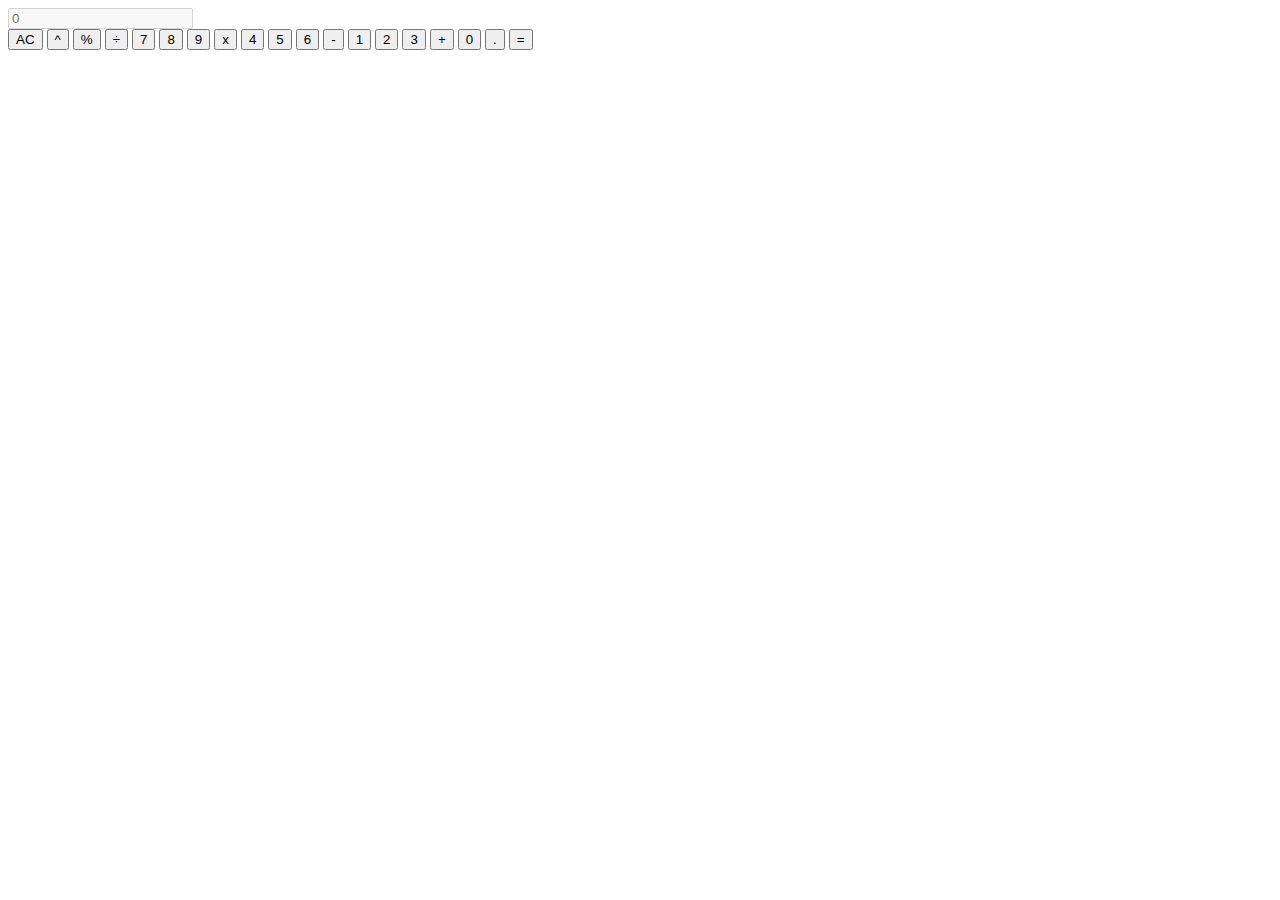
==== index.html @ 2393bf4e "thay doi thanh index" ====
<!DOCTYPE html>
<html lang="en">
<head>
    <meta charset="UTF-8">
    <meta http-equiv="X-UA-Compatible" content="IE=edge">
    <meta name="viewport" content="width=device-width, initial-scale=1.0">
    <title>Document</title>
    <link href="CSS/style.css" rel="stylesheet">
    <script src="js/calculator.js"></script>
</head>
<body>       
    <div class="may-tinh">
        <div class="ketqua">
           <!-- <p id = "display-ketqua">0</p> --> 
           <input type="text" id="display-ketqua" disabled placeholder="0">
        </div> 
        <div class="button-tinh">
            <!-- Hàng thứ 0 -->
            <button id = "clearAll" value="AC" >AC</button>
            <button value="^" class="button-cal">^</button>
            <button value="%" class="button-cal">%</button>
            <button value="÷" class="button-cal maucam">÷</button> 
            <!-- Hàng thứ 1 -->
            <button value="7" class="button-cal">7</button>
            <button value="8" class="button-cal">8</button>
            <button value="9" class="button-cal">9</button>
            <button value="x" class="button-cal maucam">x</button> 
            <!-- Hàng thứ 2 -->
            <button value="4" class="button-cal">4</button>
            <button value="5" class="button-cal">5</button>
            <button value="6" class="button-cal">6</button>
            <button value="-" class="button-cal maucam">-</button>
            <!-- Hàng thứ 3 -->
            <button value="1" class="button-cal">1</button>
            <button value="2" class="button-cal">2</button>
            <button value="3" class="button-cal">3</button>
            <button value="+" class="button-cal maucam">+</button> 
            <!-- Hàng thứ 4 -->
            <button value="0" class="button-cal soKhong">0</button>
            <button value="." class="button-cal">.</button>
            <button class="maucam" value="=" id = "equal">=</button>
        </div>
    </div>

    
</body>
</html>
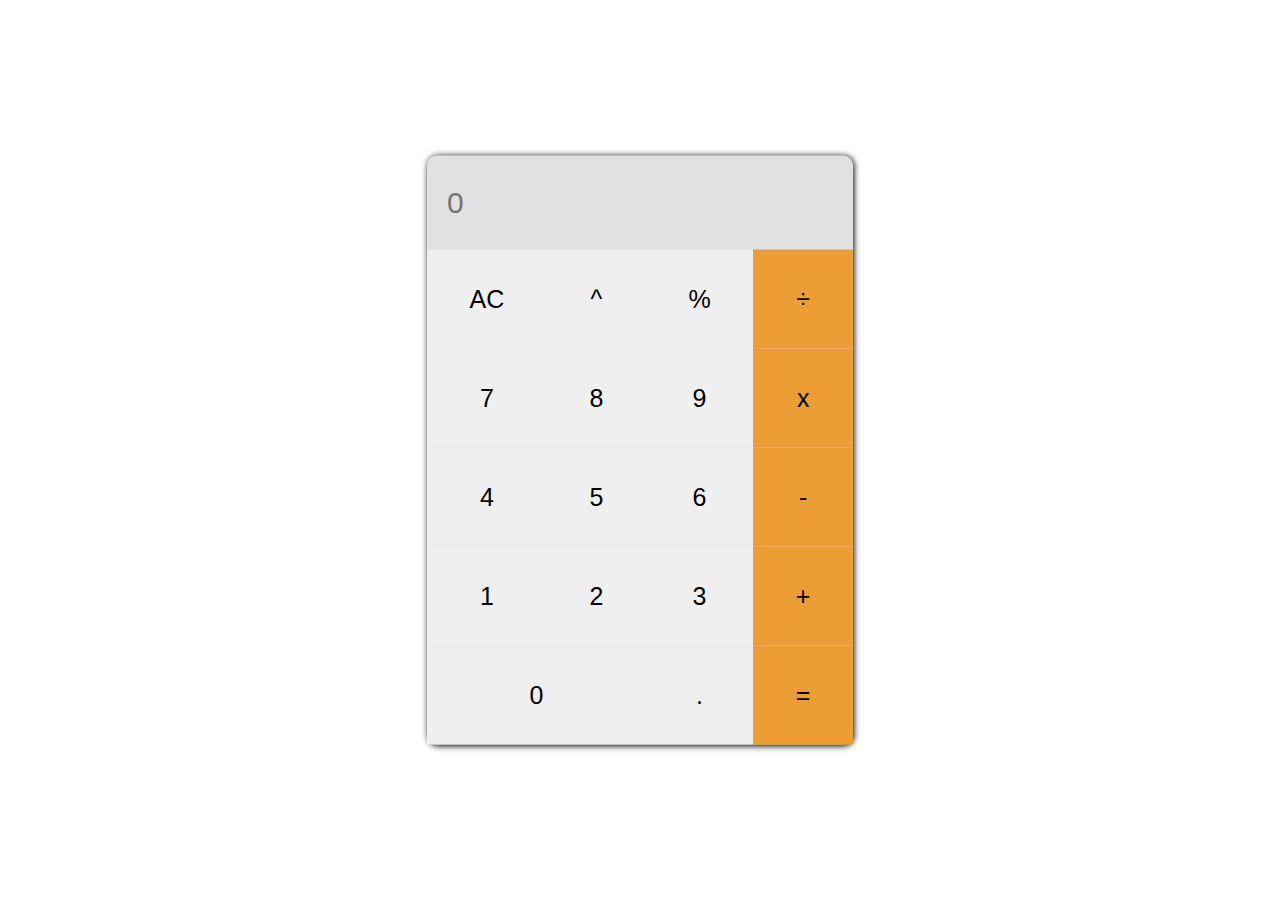
==== commit fbe56479: "thay doi file html" ====
--- a/index.html
+++ b/index.html
@@ -5,7 +5,7 @@
     <meta http-equiv="X-UA-Compatible" content="IE=edge">
     <meta name="viewport" content="width=device-width, initial-scale=1.0">
     <title>Document</title>
-    <link href="CSS/style.css" rel="stylesheet">
+    <link href="css/style.css" rel="stylesheet">
     <script src="js/calculator.js"></script>
 </head>
 <body>       
--- a/css/style.css
+++ b/css/style.css
@@ -0,0 +1,97 @@
+/*
+*{
+    margin: 0px;
+    padding: 0px;
+ }
+ 
+ .button{
+    width: 50px;
+    height: 50px;
+    font-size: 18px;
+    margin: 2px;
+    position: relative;
+    box-shadow: 0 2px rgba(0,0,0,0.1);
+ }
+
+.button:hover{
+    background-color: #ecc8c9;
+    color:black;
+}
+
+ .ketqua{
+     width: 220px;
+     height: 35px;
+     margin: 10px;
+     direction:RTL;
+     font-size: 20px;
+     
+ }
+
+ .container{
+     margin: auto;
+     background-color: #a0b3a8;
+     width: 240px;
+     height: 335px;
+     text-align: center;
+     border-radius: 4px;
+ }
+ */
+
+ *{
+    margin: 0px;
+    padding: 0px;
+    outline: 0px;
+ }
+
+ .may-tinh{
+    position: absolute;
+    left: 50%; /* left qua 50% va top xuong 50% */
+    top: 50%;
+    transform: translate(-50%,-50%); /*canh center*/
+    background-color: gainsboro;
+    border-radius: 10px;
+    box-shadow: 1px 1px 6px black;
+ }
+
+
+ input[type=text], select {
+   width: 100%;
+   padding: 30px 20px;
+   font-size: 30px;
+   display: inline-block;
+   border-style: none;
+   border-radius: 10px 10px 0px 0px;
+   box-sizing: border-box;
+   
+ }
+
+ .button-tinh{
+    display: grid;
+    grid-template-columns: auto auto auto auto;
+ }
+
+ .soKhong{
+    grid-column: 1/3;
+ }
+
+ .button-tinh button{
+    padding:35px;
+    font-size: 25px;
+    text-align: center;
+    border:none;
+ }
+ 
+.button-tinh button:hover{
+   background-color: #e0e0e0;
+   cursor: pointer; /*hien mui ten chon */
+}
+
+.maucam{
+   background-color: rgb(236, 157, 54);
+}
+
+
+
+
+
+ 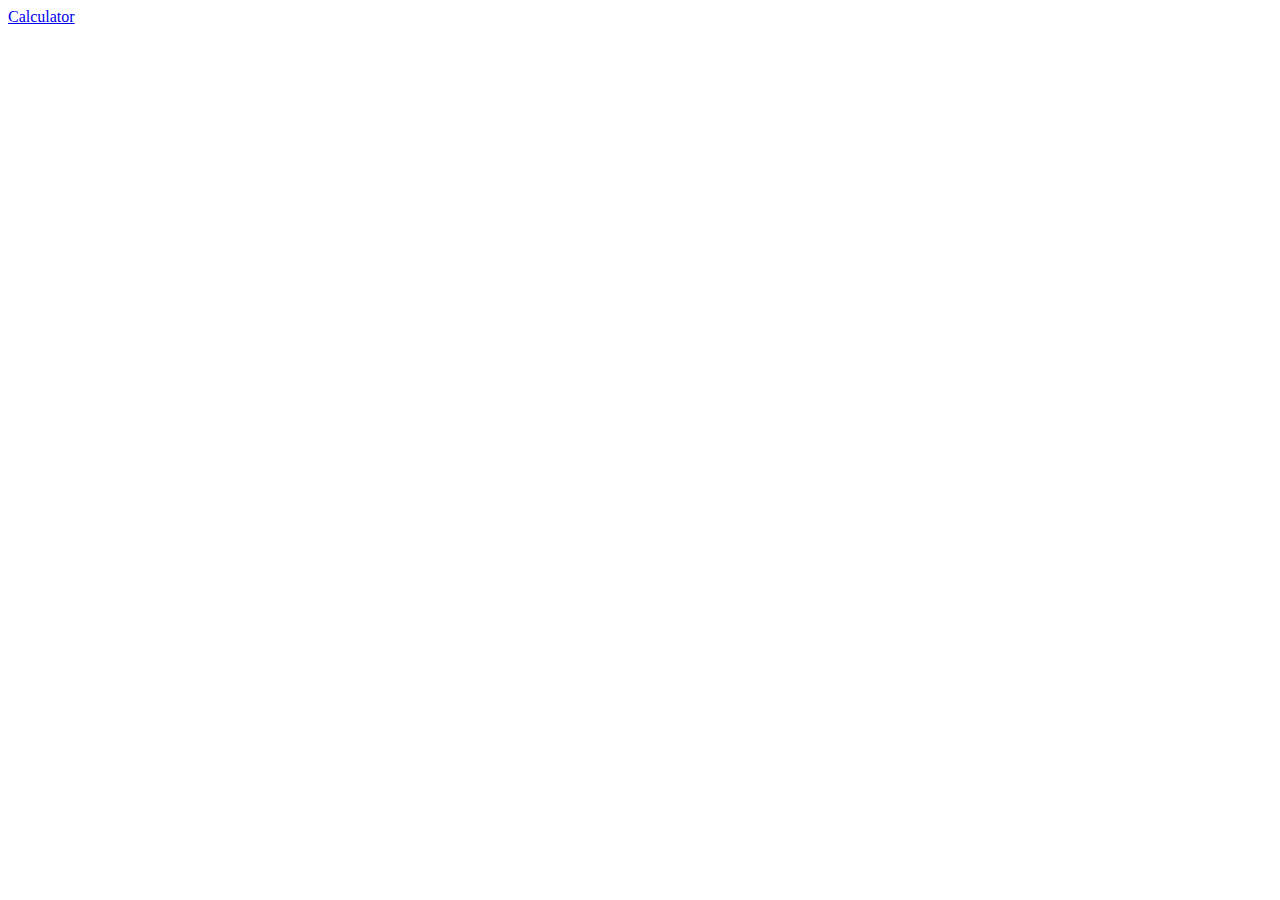
==== commit 16e6ce5c: "thay doi cau truc index + calculator" ====
--- a/index.html
+++ b/index.html
@@ -5,43 +5,8 @@
     <meta http-equiv="X-UA-Compatible" content="IE=edge">
     <meta name="viewport" content="width=device-width, initial-scale=1.0">
     <title>Document</title>
-    <link href="css/style.css" rel="stylesheet">
-    <script src="js/calculator.js"></script>
 </head>
-<body>       
-    <div class="may-tinh">
-        <div class="ketqua">
-           <!-- <p id = "display-ketqua">0</p> --> 
-           <input type="text" id="display-ketqua" disabled placeholder="0">
-        </div> 
-        <div class="button-tinh">
-            <!-- Hàng thứ 0 -->
-            <button id = "clearAll" value="AC" >AC</button>
-            <button value="^" class="button-cal">^</button>
-            <button value="%" class="button-cal">%</button>
-            <button value="÷" class="button-cal maucam">÷</button> 
-            <!-- Hàng thứ 1 -->
-            <button value="7" class="button-cal">7</button>
-            <button value="8" class="button-cal">8</button>
-            <button value="9" class="button-cal">9</button>
-            <button value="x" class="button-cal maucam">x</button> 
-            <!-- Hàng thứ 2 -->
-            <button value="4" class="button-cal">4</button>
-            <button value="5" class="button-cal">5</button>
-            <button value="6" class="button-cal">6</button>
-            <button value="-" class="button-cal maucam">-</button>
-            <!-- Hàng thứ 3 -->
-            <button value="1" class="button-cal">1</button>
-            <button value="2" class="button-cal">2</button>
-            <button value="3" class="button-cal">3</button>
-            <button value="+" class="button-cal maucam">+</button> 
-            <!-- Hàng thứ 4 -->
-            <button value="0" class="button-cal soKhong">0</button>
-            <button value="." class="button-cal">.</button>
-            <button class="maucam" value="=" id = "equal">=</button>
-        </div>
-    </div>
-
-    
+<body>
+    <a href="Calculator/calcu.html" target="_blank">Calculator</a>
 </body>
 </html>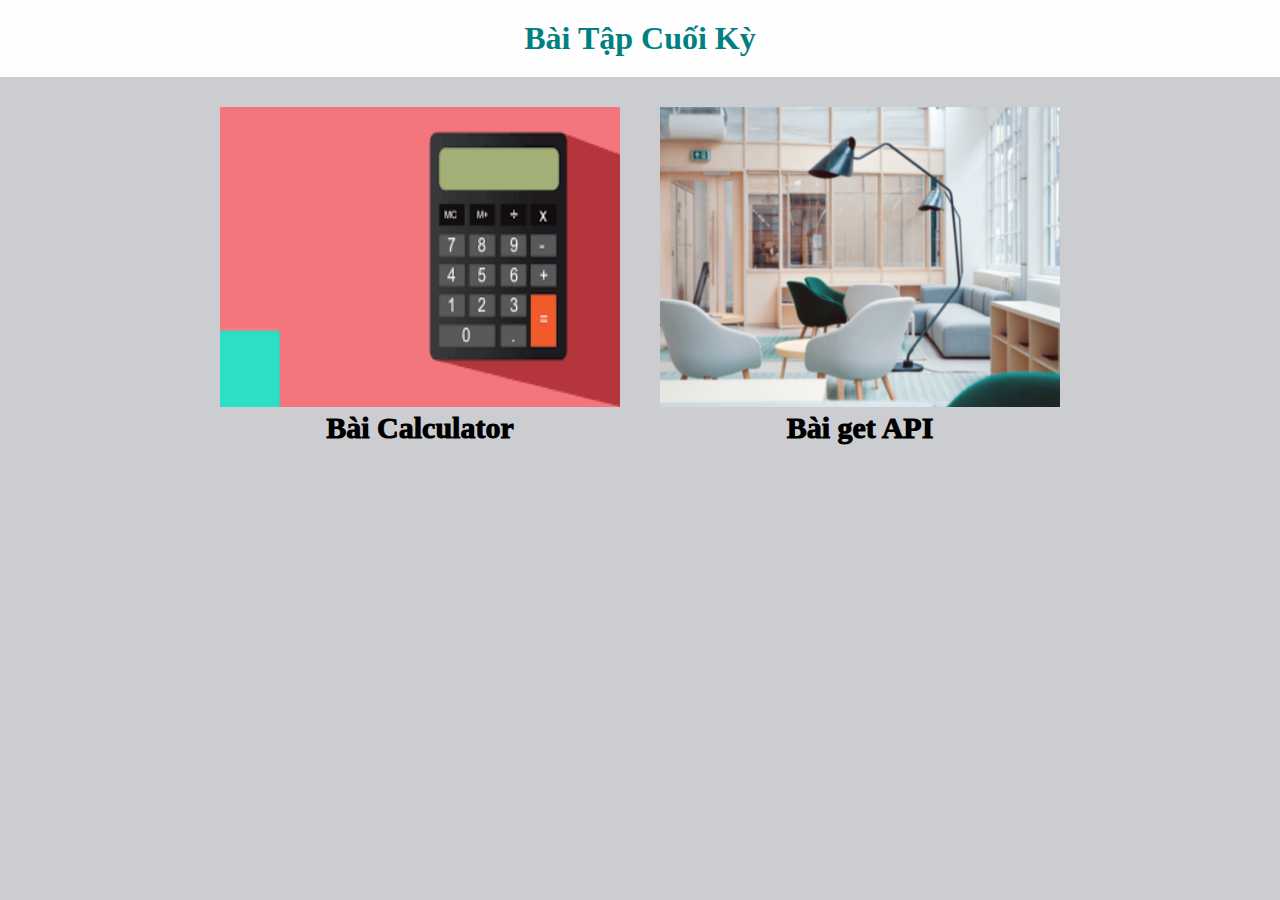
==== commit 6938d93c: "them chut css cho index" ====
--- a/index.html
+++ b/index.html
@@ -5,8 +5,28 @@
     <meta http-equiv="X-UA-Compatible" content="IE=edge">
     <meta name="viewport" content="width=device-width, initial-scale=1.0">
     <title>Document</title>
+    <link rel="stylesheet" href="css/style.css">
 </head>
 <body>
-    <a href="Calculator/calcu.html" target="_blank">Calculator</a>
+    <h1 class="header">Bài Tập Cuối Kỳ</h1>
+    <div class="post">
+        <div class="calcu-post">
+            <div class="post-img">
+                <a href="Calculator/calcu.html" target="_blank"><img src="Calculator/img/calcu.png" width="400px" height="300px"></a>
+            </div>
+            <div class="post-content">
+                <h3>Bài Calculator</h3>
+            </div>
+        </div>
+        <div class="getAPI-post">
+            <div class="post-img">
+                <a href="Exam/index.html" target="_blank"><img src="Calculator/img/blur-company.png" width="400px" height="300px"></a>
+            </div>
+            <div class="post-content">
+                <h3>Bài get API</h3>
+            </div>
+        </div>
+    </div>
+    
 </body>
 </html>--- a/css/style.css
+++ b/css/style.css
@@ -0,0 +1,33 @@
+*{
+    margin:0px;
+    padding: 0px;
+}
+body{
+    background-color: #cbcdd0;
+}
+.post-content h3{
+    text-decoration: none;
+    font-size: 30px;
+    font-weight:1000;
+}
+.post{
+    display: flex;
+    justify-content: center;
+    margin-top:30px;
+}
+.post a{
+    padding: 20px;
+}
+.post-content{
+    padding-top: 0px;
+    text-align: center;
+    max-width: 400px;
+    margin-left: 20px;
+}
+
+.header{
+    padding:20px;
+    color:teal;
+    background-color: rgb(255, 254, 254);
+    text-align: center;
+}